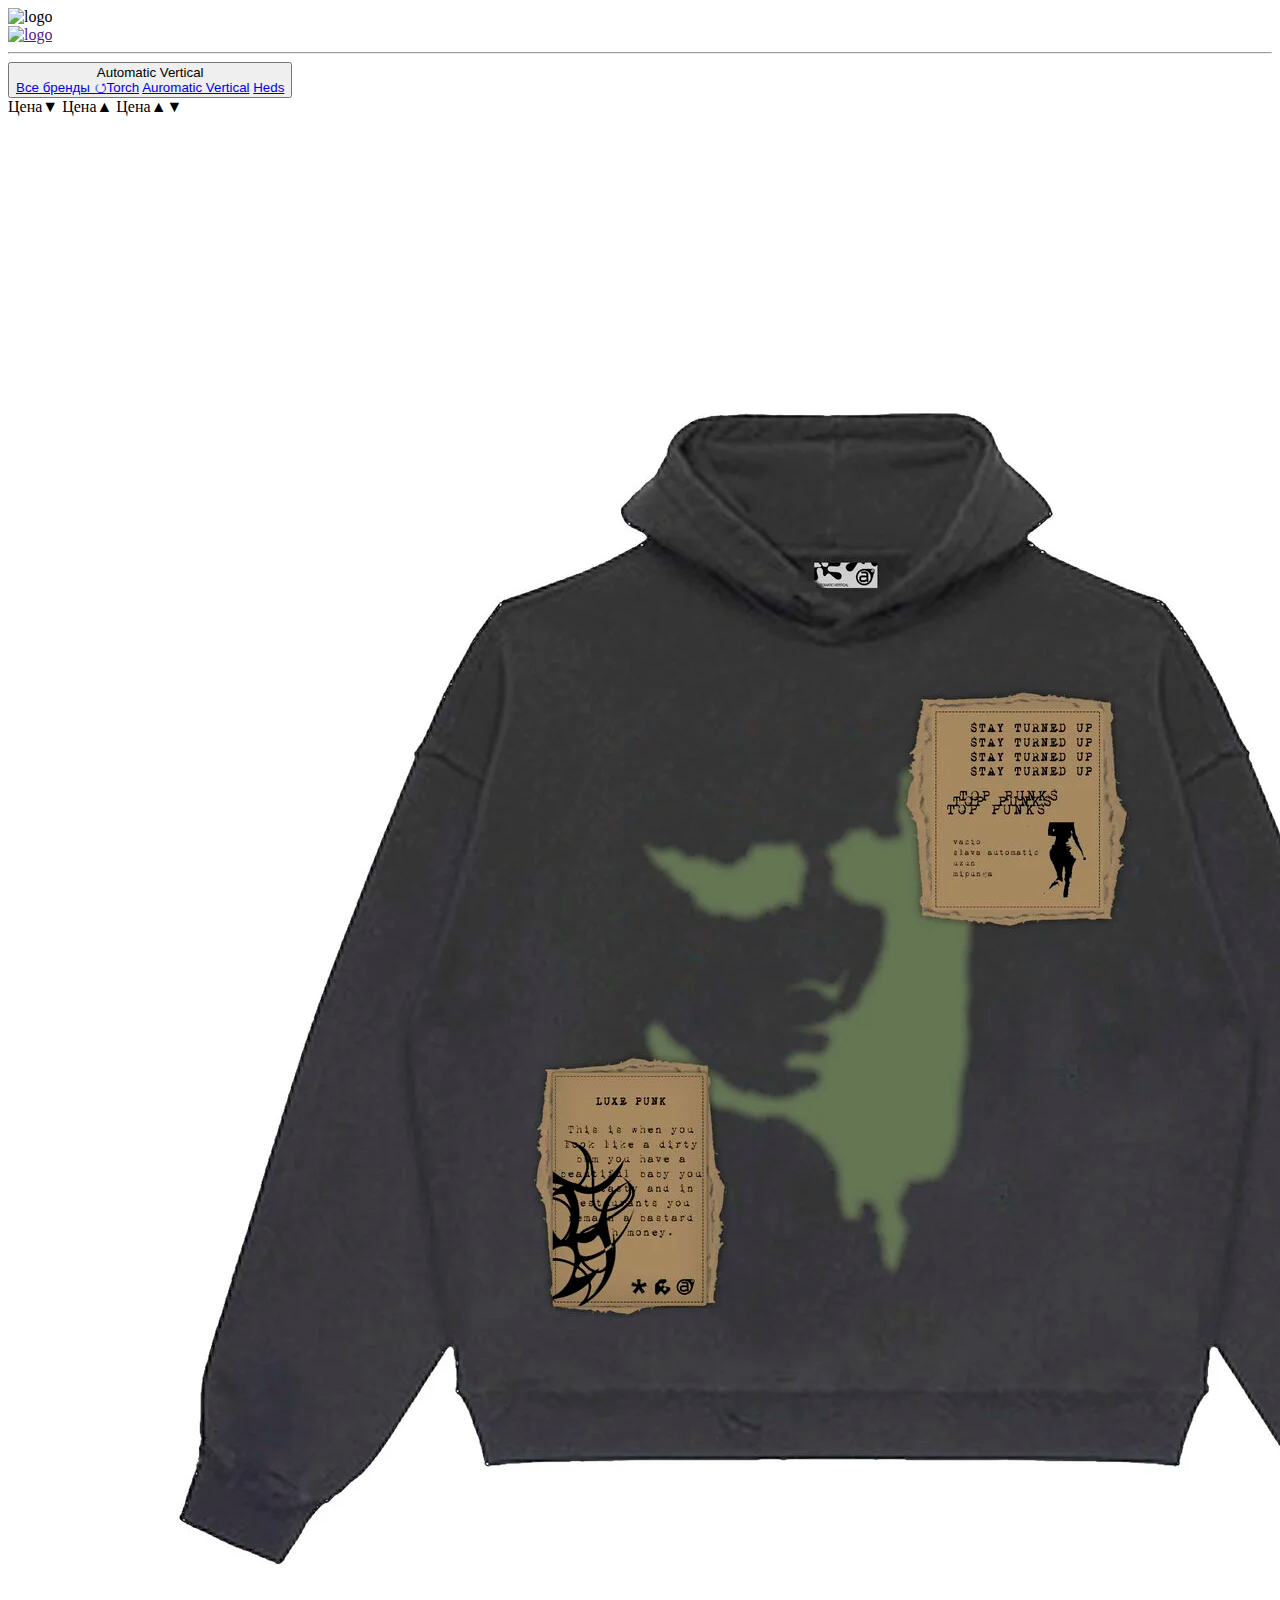
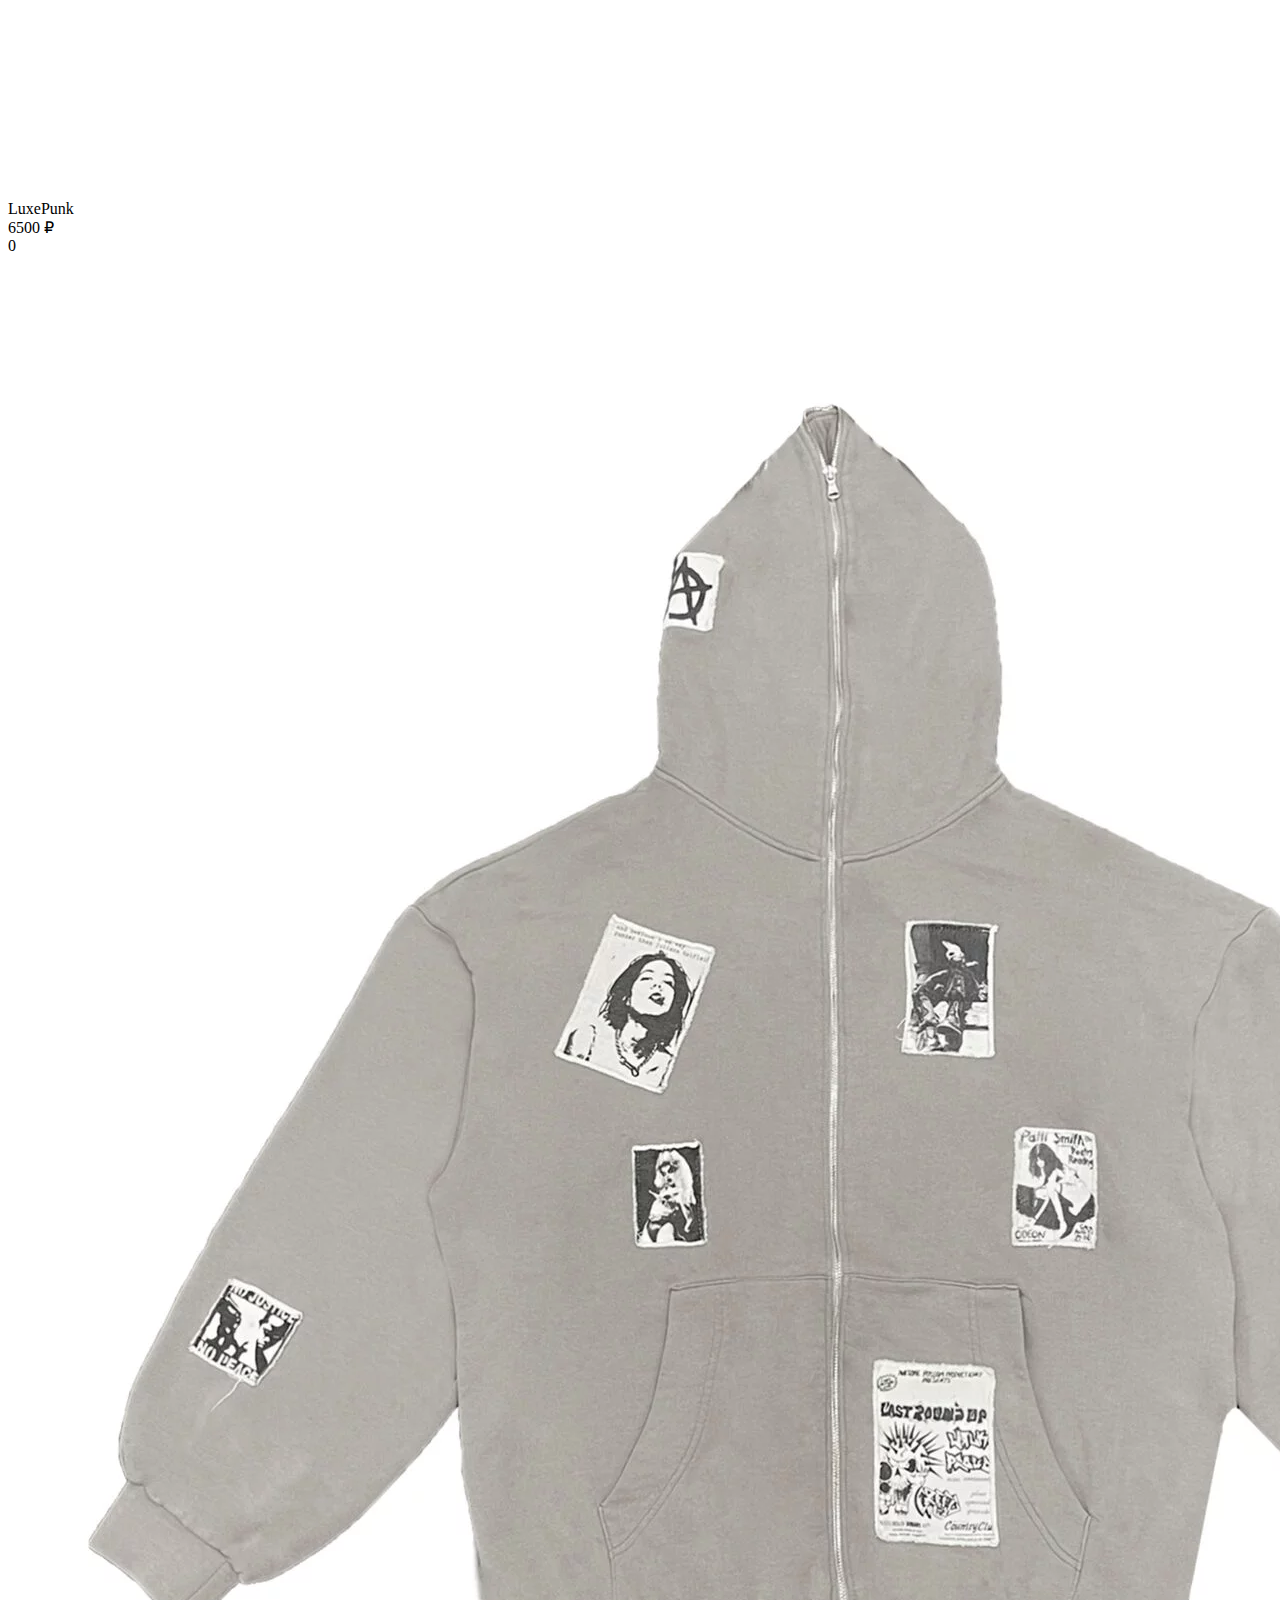
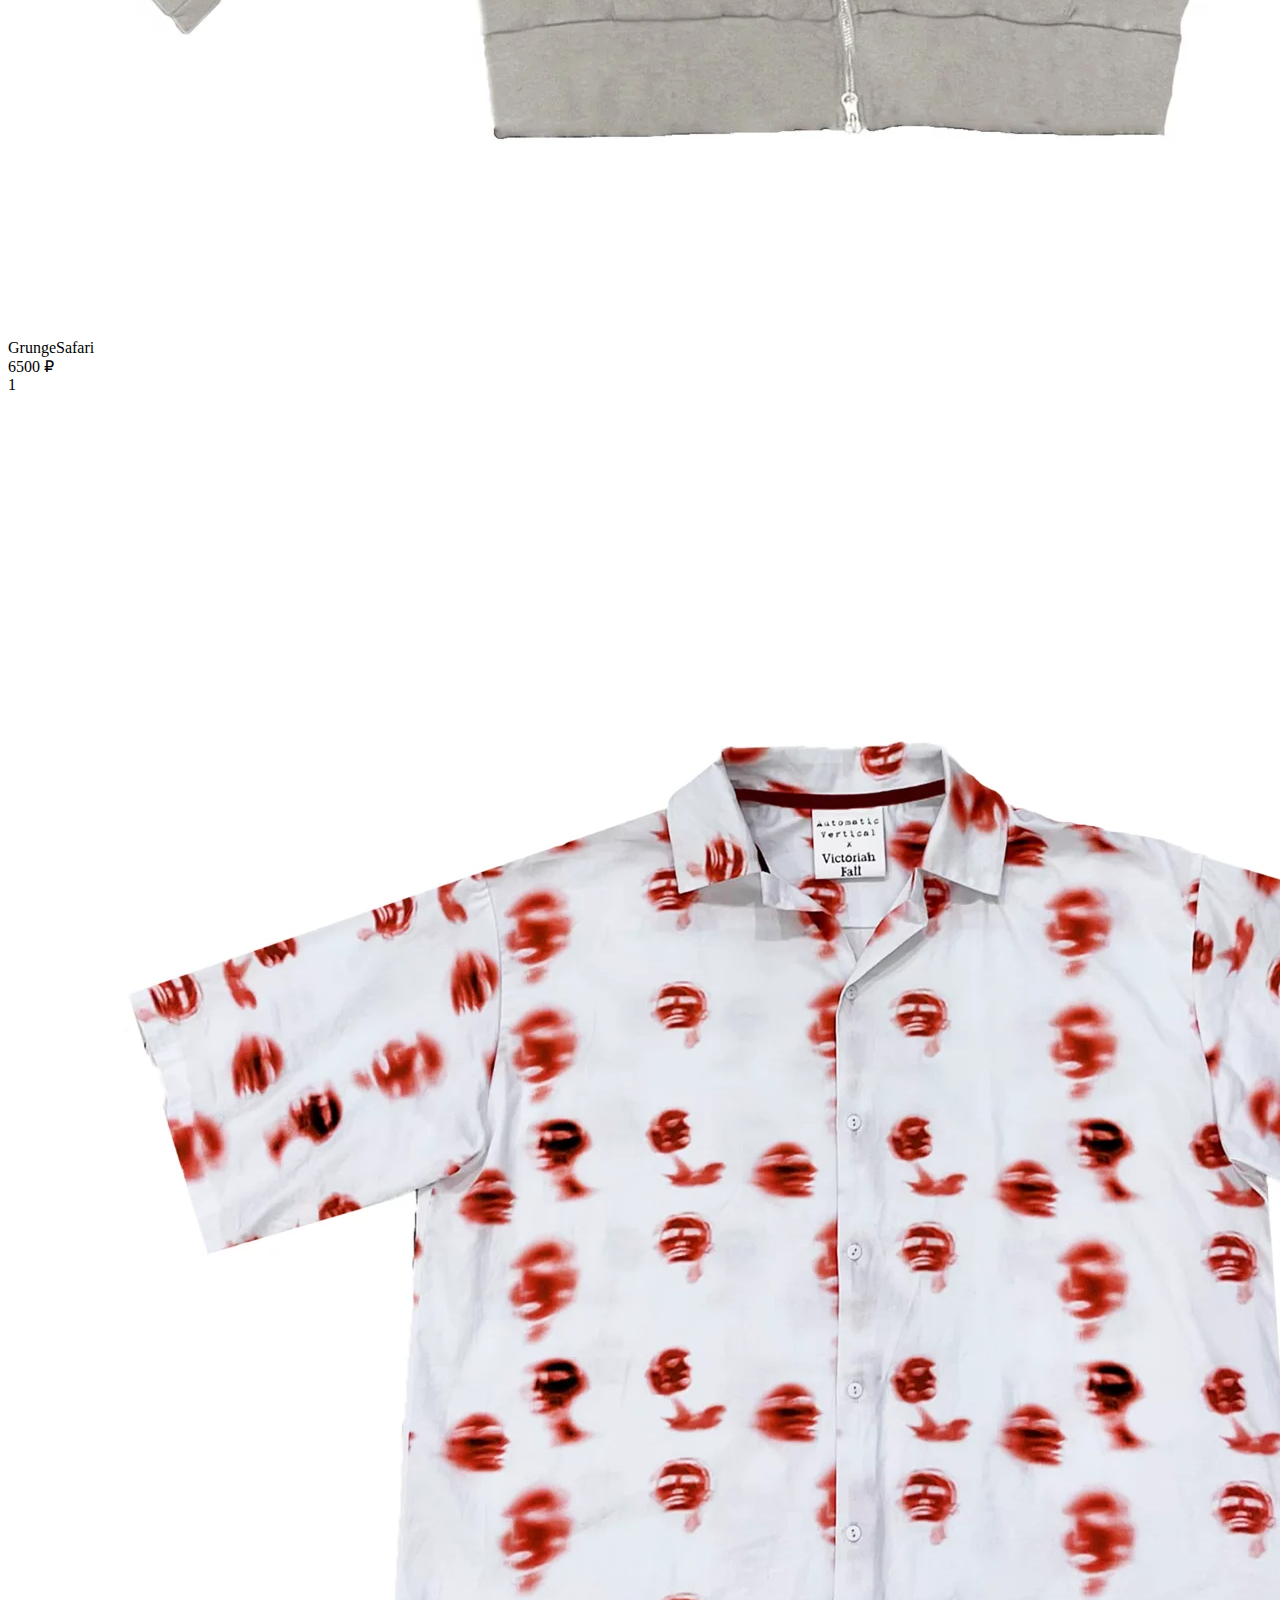
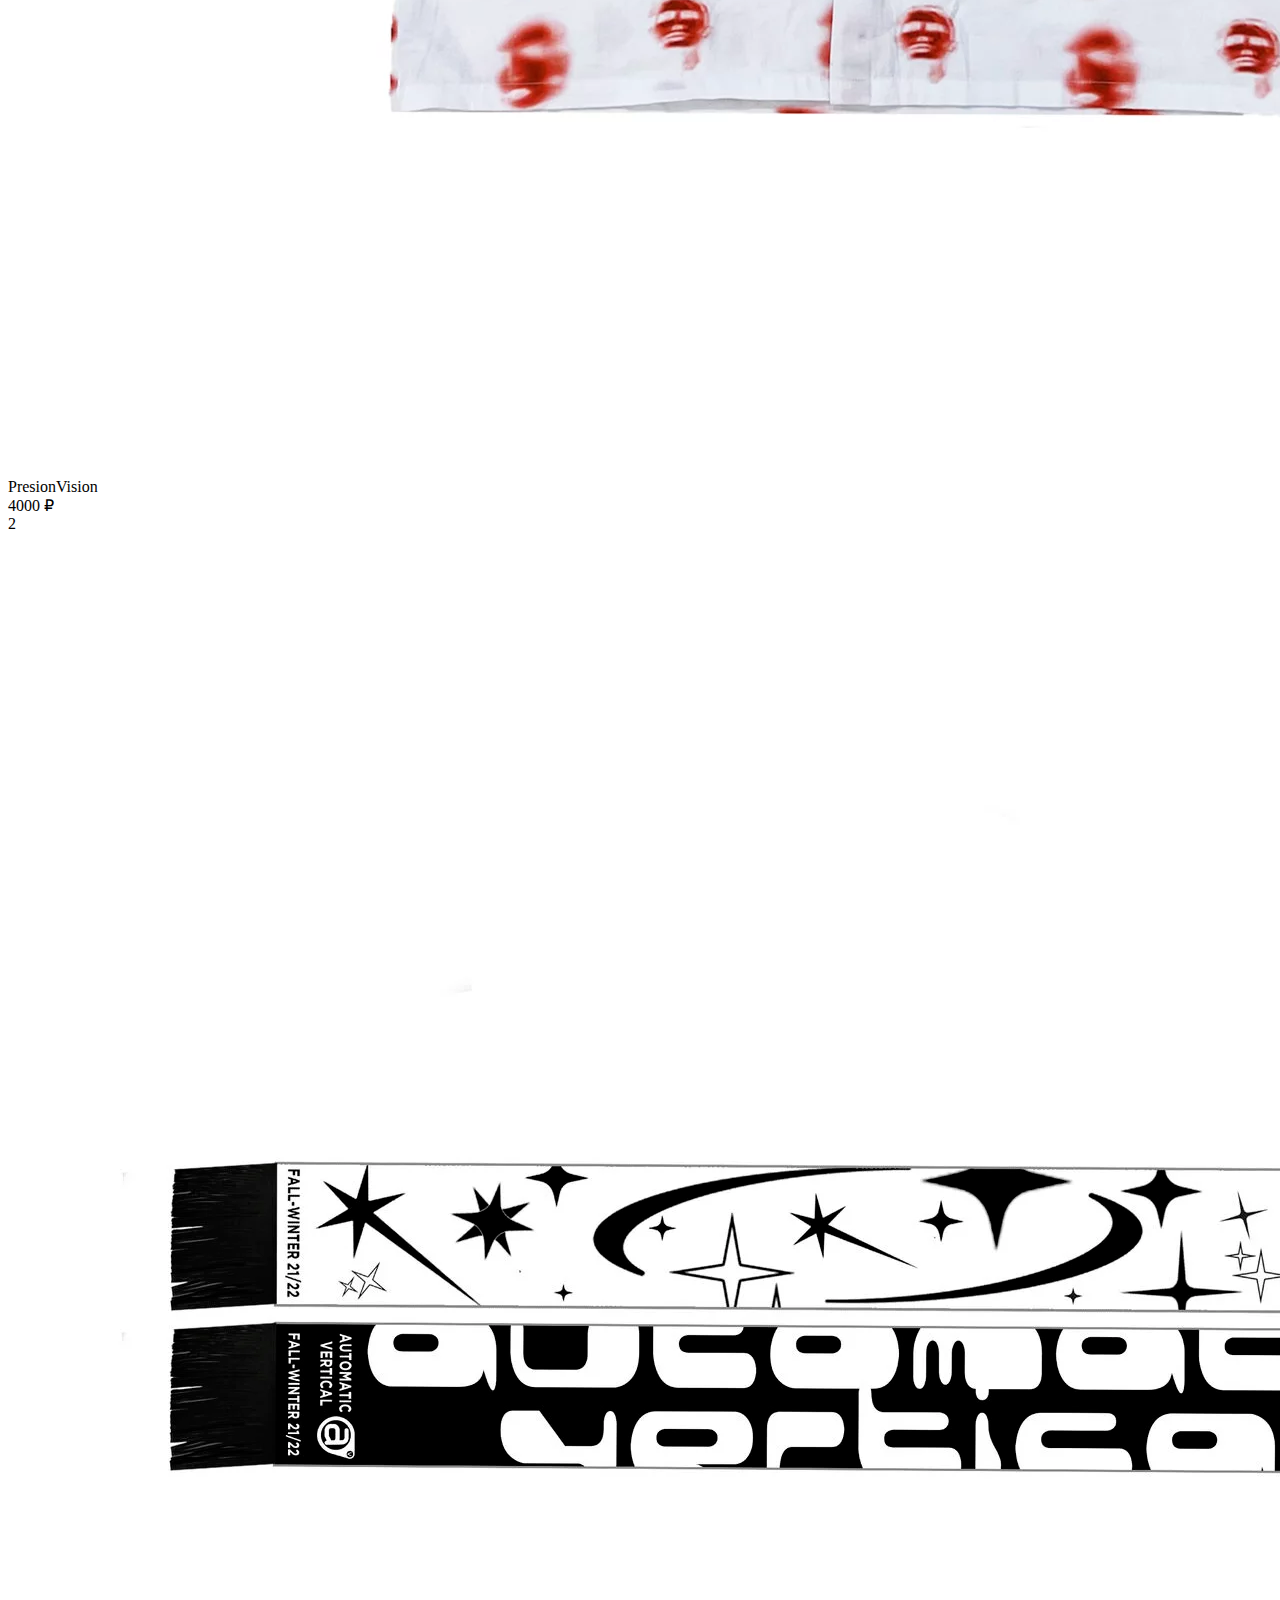
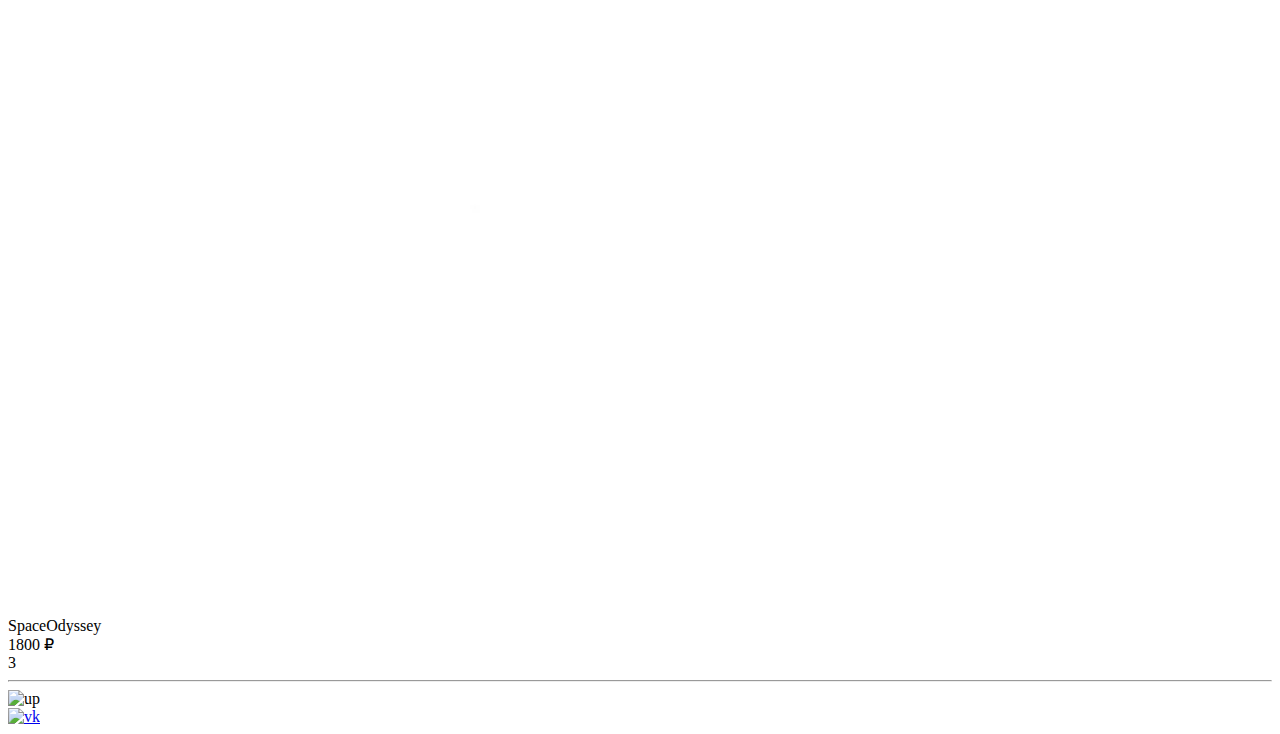
==== brands/automatic_vertical.html @ 8063433b "aggregator" ====
<!DOCTYPE html>
<html lang="ru">
    <head>
        <meta charset="utf-8">
        <title>Keiseyes</title>
        <meta name="description" content="Сайт-агрегатор одежды KEISEYES, Худи, Футболки, Лонгсливы, Шарфы">
        <meta name="keywords" content="KEISEYES, одежда, худи, футболка, шарф, зипка, маркетплейс">
        <link rel="stylesheet" href="/coursework/AggregatorWebsite/style.css">
        <link rel="preconnect" href="https://fonts.googleapis.com">
        <link rel="preconnect" href="https://fonts.gstatic.com" crossorigin>
        <link href="https://fonts.googleapis.com/css2?family=Montserrat&display=swap" rel="stylesheet">
        <link rel="shortcut icon" href="/coursework/AggregatorWebsite/pics/favicon.ico" type="image/x-icon">
    </head>
    <body>
        <div id="preloader"><img src="/coursework/AggregatorWebsite/pics/logo.png" alt="logo"></div>
        <div class="container">
            <header>
                <div class="logo">
                    <a href=""><img src="/coursework/AggregatorWebsite/pics/logo.png" alt="logo"></a>
                </div>
            </header>
            <main>
                <hr id="hr-header">
                <div class="change-data">
                    <div class="dropdown">
                        <button class="dropdown__toggle">Automatic Vertical</button>
                    </div>
                    <div class="sort-cloth">
                        <span id="button--sortDown">Цена&#9660;</span>
                        <span id="button--sortUp">Цена&#9650;</span>
                        <span id="button--noSort">Цена&#9650;&#9660;</span>
                    </div>
                </div>
                <div class="content"></div>
                <div class="modal"></div>
                <hr id="hr-footer">
            </main>
            <footer>
                <div class="footer-background">
                    <div id="footer-icon-far-left">
                        <img src="/coursework/AggregatorWebsite/pics/up.png" alt="up">
                    </div>
                    <div id="footer-icon-far-right">
                        <a href="https://vk.com/givenpenguin" target="_blank"><img src="/coursework/AggregatorWebsite/pics/vk.png" alt="vk"></a>
                    </div>
                </div>
            </footer>
        </div>
        <script src="scriptA-V.js"></script>
    </body>
</html>
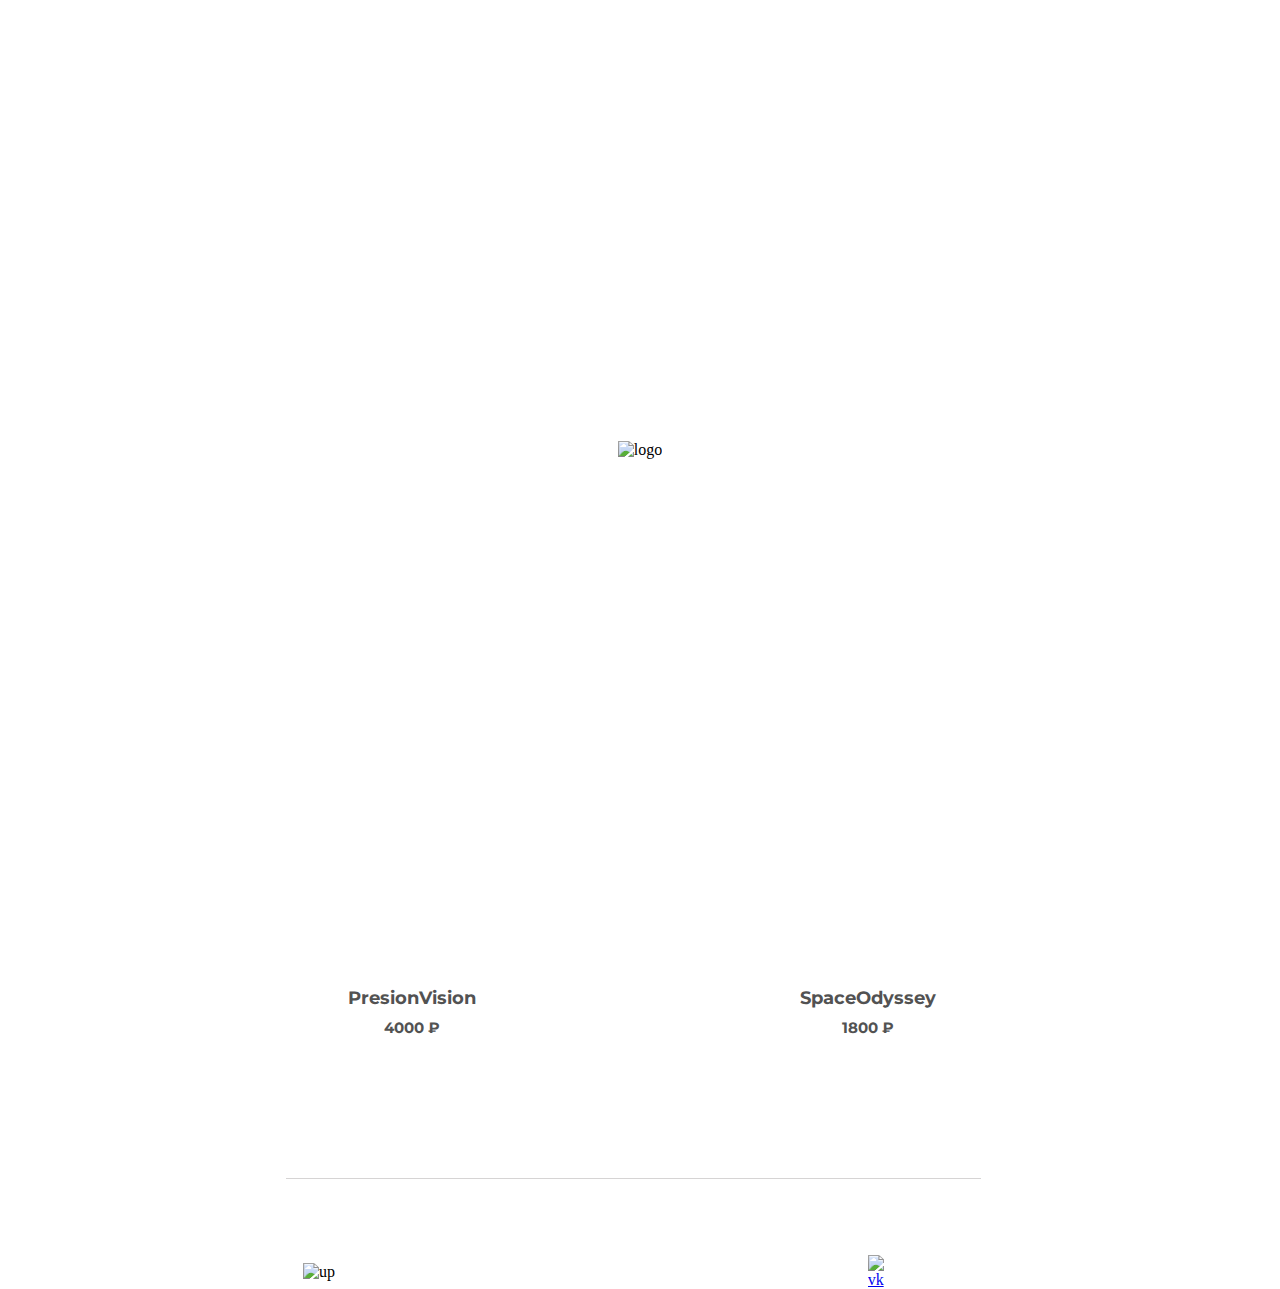
==== commit 41471dc1: "Update automatic_vertical.html" ====
--- a/brands/automatic_vertical.html
+++ b/brands/automatic_vertical.html
@@ -5,7 +5,7 @@
         <title>Keiseyes</title>
         <meta name="description" content="Сайт-агрегатор одежды KEISEYES, Худи, Футболки, Лонгсливы, Шарфы">
         <meta name="keywords" content="KEISEYES, одежда, худи, футболка, шарф, зипка, маркетплейс">
-        <link rel="stylesheet" href="/coursework/AggregatorWebsite/style.css">
+        <link rel="stylesheet" href="style.css">
         <link rel="preconnect" href="https://fonts.googleapis.com">
         <link rel="preconnect" href="https://fonts.gstatic.com" crossorigin>
         <link href="https://fonts.googleapis.com/css2?family=Montserrat&display=swap" rel="stylesheet">
@@ -48,4 +48,4 @@
         </div>
         <script src="scriptA-V.js"></script>
     </body>
-</html>+</html>
--- a/brands/style.css
+++ b/brands/style.css
@@ -0,0 +1,441 @@
+.container {
+    display: flex;
+    flex-direction: column;
+    position: relative;
+    min-width: 100%;
+    min-height: 100%;
+}
+
+#preloader {
+    display: flex;
+    position: fixed;
+    z-index: 1;
+    top: 0;
+    left: 0;
+    width: 100%;
+    height: 100%;
+    align-items: center;
+    justify-content: center;
+    background: #ffffff;
+}
+#preloader img{
+    user-select: none;
+}
+#preloader.preloader--hide {
+    animation: hidePreloader 2s;
+}
+#preloader.preloader-hidden {
+    display: none;
+}
+@keyframes hidePreloader {
+    0% {
+        opacity: 1;
+    }
+    100% {
+        opacity: 0;
+    }
+}
+
+
+/* ------Media Queries------ */
+@media (min-width: 481px) and (max-width:1270px) {
+    /* Header */
+    header {
+        position: relative;
+        flex-direction: column;
+        margin: 0 auto;
+    }
+
+    .logo {
+        margin: 0 auto;
+        padding-top: 4%;
+        padding-left: 30%;
+    }
+    .logo img{
+        width: 50%;
+        height: auto;
+    }
+
+    /* Main */
+    .change-data {
+        margin-top: 30px;
+    }
+    .dropdown, .sort-cloth {
+        align-items: center;
+        justify-content: center;
+    }
+    .dropdown__toggle {
+        margin-top: 80px;
+    }
+    .sort-cloth {
+        margin-top: 80px;
+    }
+    
+    .content {
+        justify-content: space-around;
+    }
+
+    .modal {
+        width: 331px;
+        height: auto;
+    }
+    .cloth__cover-inner{
+        margin-left: 55px;
+    }
+
+    #hr-footer {
+        width: 58%;
+    }
+
+    /* Footer */
+    #footer-icon-far-left{
+        margin-top: 220px;
+        margin-right: 80px;
+    }
+    #footer-icon-far-right{
+        margin-top: 470px;
+        margin-right: 50px;
+        padding-bottom: 20px ;
+    }
+}
+@media (min-width:1271px) {
+    /* Header */
+    .logo {
+        margin: 0 auto;
+        padding-top: 0.5%;
+        height: auto;
+    }
+
+    /* Main */
+    .dropdown__toggle {
+        margin-top: 73px;
+        margin-left: 14.5%;
+    }
+    .sort-cloth {
+        margin-top: 75px;
+        margin-left: 68.7%;
+    }
+
+    .content {
+        justify-content: space-around;
+    }
+
+    #hr-footer {
+        margin-left: 22%;
+        width: 55%;
+    }
+
+    /* Footer */
+    #footer-icon-far-left {
+        margin-top: 260px;
+        margin-right: 47%;
+    }
+    #footer-icon-far-right {
+        margin-top: 260px;
+        margin-left: 38%;
+    }
+}
+
+
+/* ------Header------ */
+header {
+    display: flex;
+    align-content: flex-end;
+    flex-wrap: wrap;
+}
+
+.logo img {
+    width: 160px;
+    height: auto;
+}
+
+
+/* ------Main------ */
+#hr-header {
+    margin-top: 1%;
+    margin-bottom: -3%;
+    padding: 1;
+    height: 0;
+    border: none;
+    border-top: 1px solid rgb(240, 240, 240);
+    box-shadow: 0 1px 5px 1px rgb(234, 234, 234);
+}
+
+.dropdown {
+    display: flex;
+    position: relative;
+}
+.dropdown__toggle {
+    position: absolute;
+    display:block;
+    font-family: 'Montserrat';
+    font-size: 15px;
+    font-weight: bold;
+    color: #525252;
+    border: 1px #c1c1c1;
+    width: 160px;
+    height: 40px;
+    border-radius: 4px;
+}
+.dropdown__toggle:hover {
+    background-color: #d1d1d1;
+}
+.dropdown__menu {
+    position: absolute;
+    display: none;
+    flex-direction: column;
+    background-color: #ffffff;
+    margin-top: 15px;
+    margin-left: -5%;
+    padding: 10px 20px;
+    box-shadow: 0 5px 10px rgba(0, 0, 0, .2);
+    border-radius: 7px;
+    width: 200px;
+    font-family: 'Montserrat';
+} 
+.dropdown__menu--show {
+    display: flex;
+}
+.dropdown__link {
+    display: block;
+    padding: 10px;
+    color: #000000;
+    opacity: 0.7;
+    text-decoration: none;
+}
+.dropdown__link:hover{
+    opacity: 1;
+}
+
+.sort-cloth {
+    display: flex;
+    font-family: 'Montserrat';
+    font-size: 15px;
+    font-weight: bold;
+}
+#button--sortDown, #button--sortUp, #button--noSort {
+    cursor: pointer;
+    user-select: none;
+    padding: 10px 20px;
+    color: #525252;
+    border: 1px #c1c1c1;
+    border-radius: 4px;
+    background-color: #efefef;
+}
+#button--sortDown:hover, #button--sortUp:hover, #button--noSort:hover {
+    background-color: #d1d1d1;
+}
+#button--sortUp, #button--noSort {
+    margin-left: 5px;
+}
+
+
+/* Content */
+.content {
+    flex-wrap: wrap;
+    display: flex;
+    margin: 0 auto;
+    width: 72%;
+    height: auto;
+}
+.cloth {
+    cursor: pointer;
+    margin-top: 25px;
+    width: 330px;
+    height: 440px;
+}
+.cloth__cover-inner {
+    margin: 0 auto;
+    width: 320px;
+    height: 365px;
+}
+.cloth__cover-inner img{
+    margin: 0 auto;
+    width: 315px;
+    height: 360px;
+}
+.cloth__title, .cloth__price {
+    text-align: center;
+    font-family: 'Montserrat';
+    font-weight: bold;
+    color: #525252;
+}
+.cloth__title {
+    margin-top: 10px;
+    font-size: 18px;
+}
+.cloth__price {
+    margin-top: 9px;
+    font-size: 15px;
+}
+.cloth__id {
+    display: none;
+}
+
+#hr-footer {  
+    margin-top: 10%;
+    margin-bottom: -3%;
+    height: 0;
+    border: none;
+    border-top: 1px solid rgb(214, 212, 212);
+}
+
+
+/* Modal */
+.modal {
+    display: none;
+    position: fixed;
+    z-index: 100;
+    left: 0;
+    top: 0;
+    width: 100%;
+    height: 100%;
+    overflow: auto;
+    background-color: rgba(0, 0, 0, 0.5);
+    transition: width 2s;
+}
+.modal--show {
+    display: flex;
+    justify-content: center;
+    align-items: center;
+} 
+.modal__card {
+    background-color: #ffffff;
+    max-width: 600px;
+    padding: 16px;
+    box-shadow: 0 0 20px 0 rgba(0, 0, 0, 0.5);
+    background-color: #ffffff;
+    color: #000000;
+    display: flex;
+    flex-direction: column;
+    font-family: 'Montserrat';
+}
+.modal__title {
+    margin-top: 10px;
+    text-align: left;
+    font-size: 25px;
+    font-weight: bold;
+    color: #525252;
+}
+.modal__price, .modal__info {
+    text-align: left;
+    margin-top: 10px;
+    margin-left: 2px;
+    color: #525252;
+}
+.modal__price {
+    font-size: 18px;
+}
+.modal__info {
+    font-size: 13px;
+}
+.modal__brend {
+    margin: 0 auto;
+}
+.modal__link {
+    margin-top: 10px;
+}
+.modal__link a {
+    font-size: 16px;
+    color: #525252;
+}
+.modal__button-close {
+    position: absolute;
+    z-index: 1;
+    cursor: pointer;
+    user-select: none;
+    padding-bottom: 5px;
+    margin-left: 450px;
+    width: 25px;
+    height: 35px;
+    font-size: 30px;
+    color: #bbb;
+    text-align: justify;
+}
+.modal__button-close:hover{
+    background-color: #717171;
+}
+.scroll--remove {
+    height: 100%;
+    overflow: hidden;
+}
+
+
+/* Slider */
+.modal__slider{
+    max-width: 1000px;
+    position: relative;
+    margin: auto;
+}
+.modal__slide img{
+    width: 480px;
+    height: auto;
+    margin: 0 auto;
+}
+.modal__button-prev, .modal__button-next {
+    cursor: pointer;
+    user-select: none;
+    position: absolute;
+    top: 50%;
+    margin-top: -22px;
+    padding: 16px;
+    color: #bbb;
+    font-weight: bold;
+    font-size: 18px;
+}
+.modal__button-next {
+    right: 0;
+}
+.modal__button-prev:hover, .modal__button-next:hover {
+    color: #717171;
+}
+.modal__dots {
+    text-align: center;
+}
+.modal__dot, .active-dot {
+    cursor: pointer;
+    user-select: none;
+    height: 13px;
+    width: 13px;
+    margin: 0 2px;
+    background-color: #bbb;
+    border-radius: 50%;
+    display: inline-block;
+    transition: background-color 0.6s ease;
+}
+.modal__dot:hover, .active-dot {
+    background-color: #717171;
+}
+
+
+/* ------Footer------ */
+footer {
+    display: flex;
+    position: relative;
+}
+.footer-background {
+    flex-direction: column;
+    align-items: center;
+    justify-content: center;
+    display: flex;
+    width: 100%;
+}
+#footer-icon-far-left{
+    cursor: pointer;
+    position: absolute;
+    width: 80px;
+    height: auto;
+}
+#footer-icon-far-right{
+    position: absolute;
+    width: 25px;
+    height: auto;
+}
+#footer-icon-far-left img{
+    width: 150px;
+    height: auto;
+}
+#footer-icon-far-right img{
+    width: 60px;
+    height: auto;
+}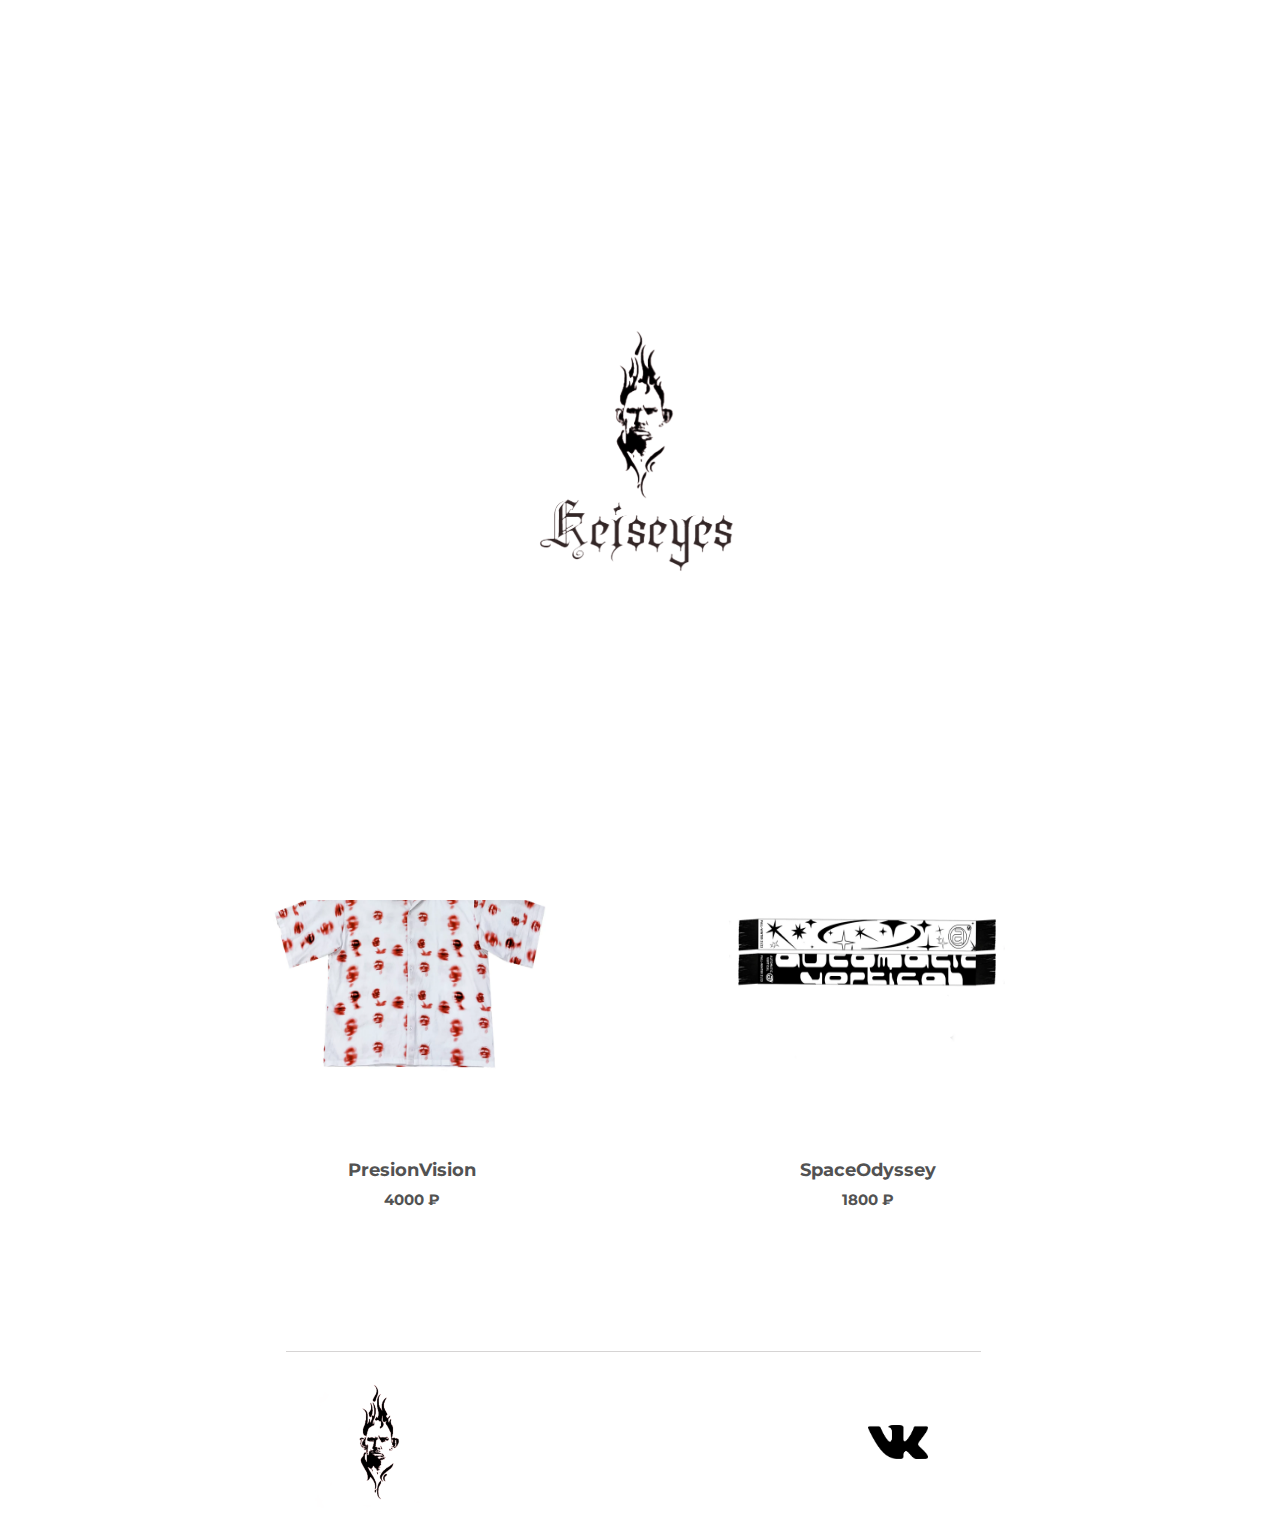
==== commit a30985de: "aggregator" ====
--- a/brands/automatic_vertical.html
+++ b/brands/automatic_vertical.html
@@ -12,11 +12,11 @@
         <link rel="shortcut icon" href="/coursework/AggregatorWebsite/pics/favicon.ico" type="image/x-icon">
     </head>
     <body>
-        <div id="preloader"><img src="/coursework/AggregatorWebsite/pics/logo.png" alt="logo"></div>
+        <div id="preloader"><img src="pics/logo.png" alt="logo"></div>
         <div class="container">
             <header>
                 <div class="logo">
-                    <a href=""><img src="/coursework/AggregatorWebsite/pics/logo.png" alt="logo"></a>
+                    <a href=""><img src="pics/logo.png" alt="logo"></a>
                 </div>
             </header>
             <main>
@@ -38,14 +38,14 @@
             <footer>
                 <div class="footer-background">
                     <div id="footer-icon-far-left">
-                        <img src="/coursework/AggregatorWebsite/pics/up.png" alt="up">
+                        <img src="pics/up.png" alt="up">
                     </div>
                     <div id="footer-icon-far-right">
-                        <a href="https://vk.com/givenpenguin" target="_blank"><img src="/coursework/AggregatorWebsite/pics/vk.png" alt="vk"></a>
+                        <a href="https://vk.com/givenpenguin" target="_blank"><img src="pics/vk.png" alt="vk"></a>
                     </div>
                 </div>
             </footer>
         </div>
         <script src="scriptA-V.js"></script>
     </body>
-</html>
+</html>